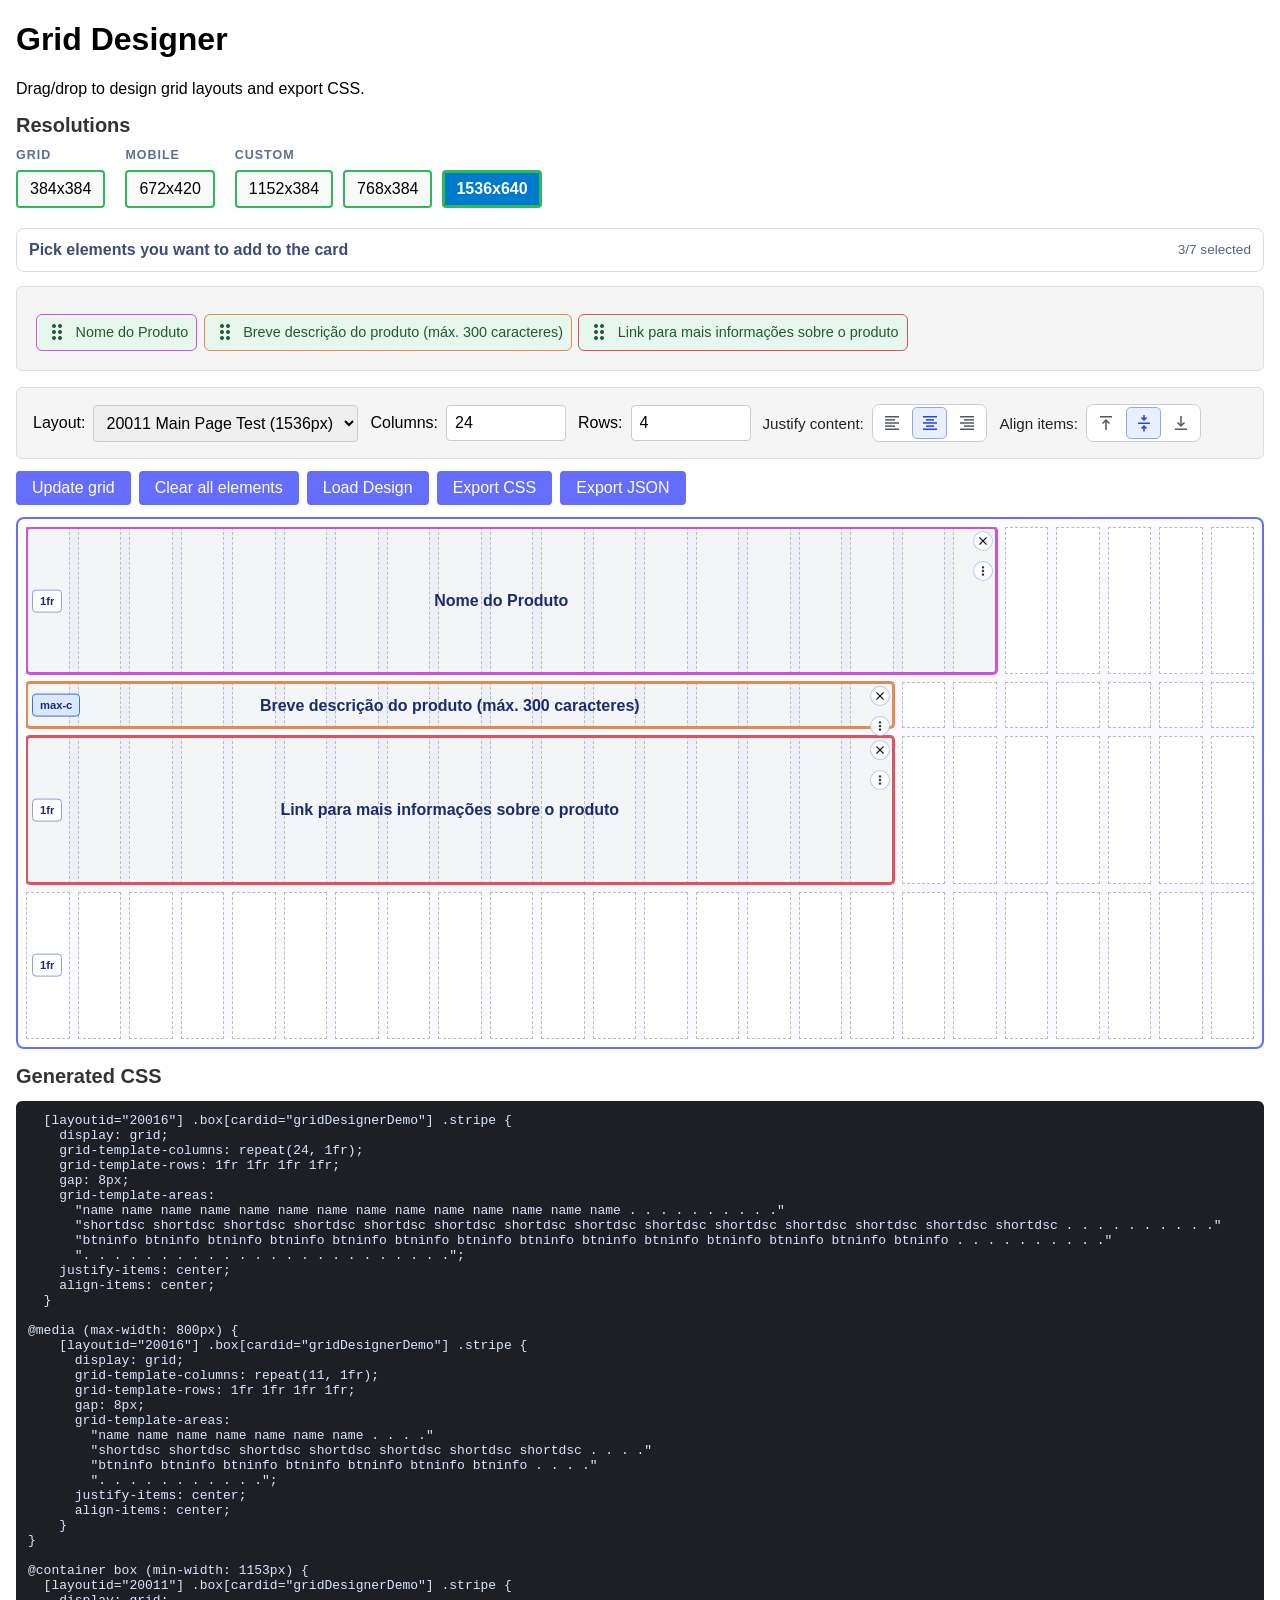
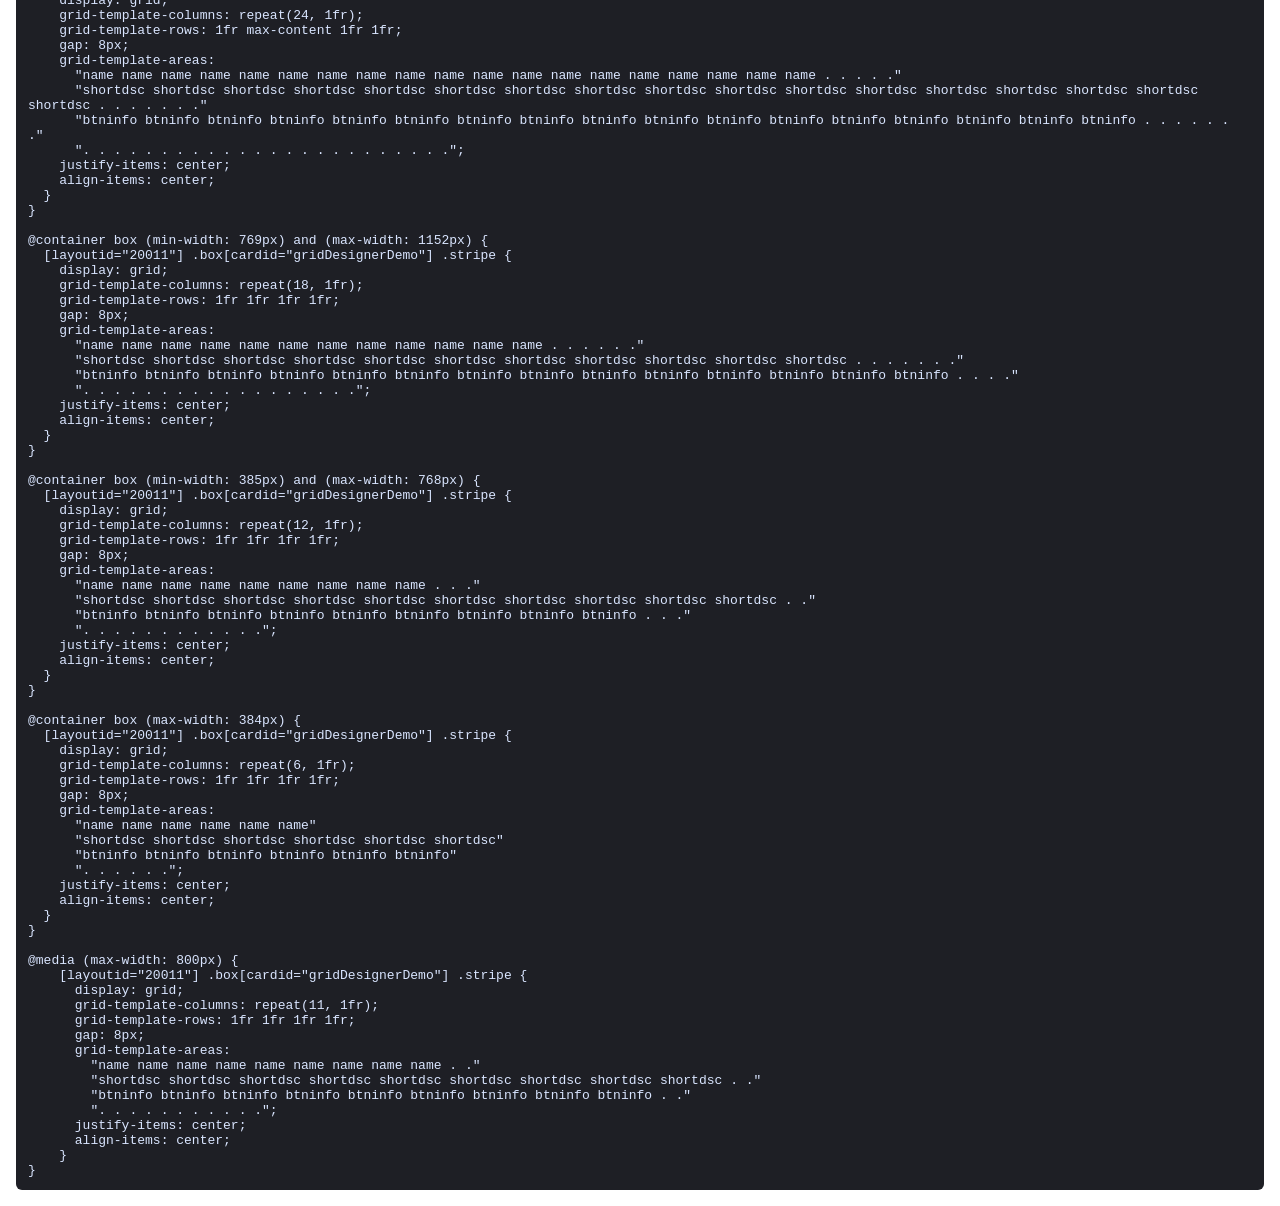
==== index.html @ e517db54 "fix: remove unused rowControls" ====
<!doctype html>
<html lang="en">
	<head>
		<meta charset="UTF-8" />
		<meta name="viewport" content="width=device-width, initial-scale=1.0" />
		<title>Grid Designer - Vanilla JS Starter</title>
		<link rel="stylesheet" href="main.css" />
		<link rel="stylesheet" href="style.css" />
		<link
			rel="stylesheet"
			href="https://fonts.googleapis.com/css2?family=Material+Symbols+Outlined:opsz,wght,FILL,GRAD@20..48,100..700,0..1,-50..200"
		/>
	</head>
	<body>
		<dialog id="confirm-dialog"></dialog>
		<header>
			<h1>Grid Designer</h1>
			<p>Drag/drop to design grid layouts and export CSS.</p>
		</header>

		<section>
			<h2>Resolutions</h2>
			<div id="resolutionTabs">
				<div class="resolution-group" data-resolution-type="grid">
					<div class="resolution-group-caption">GRID</div>
					<div class="resolution-group-options"></div>
				</div>
				<div class="resolution-group" data-resolution-type="mobile">
					<div class="resolution-group-caption">MOBILE</div>
					<div class="resolution-group-options"></div>
				</div>
				<div class="resolution-group" data-resolution-type="custom">
					<div class="resolution-group-caption">CUSTOM</div>
					<div class="resolution-group-options"></div>
				</div>
			</div>
		</section>

		<section id="tagSelectionPanel" class="tag-selector">
			<details id="tagSelectorDetails" class="tag-selector__details" open>
				<summary class="tag-selector__summary">
					<span class="tag-selector__title"
						>Pick elements you want to add to the card</span
					>
					<span id="tagSelectorMeta" class="tag-selector__meta"></span>
				</summary>
				<div class="tag-selector__body">
					<div id="tagSelectorList" class="tag-selector__list"></div>
					<div class="tag-selector__actions">
						<button id="tagSelectionSave" type="button">Save selected tags</button>
						<button id="tagSelectionEdit" type="button" style="display: none">
							Edit selection
						</button>
					</div>
				</div>
			</details>
		</section>

		<section id="elements">
			<div id="elementList"></div>
			<div id="unfinishedDesignNotice" class="tag-selector__notice" hidden>
				This design is not finished yet. Place all selected elements before it can be saved.
			</div>
		</section>

		<section id="controls">
			<div id="responsiveSettings">
				<label>
					Layout:
					<select id="mainMaxWidth"></select>
				</label>

				<label>
					Columns:
					<input id="colCount" type="number" min="1" max="24" />
				</label>

				<label>
					Rows:
					<input id="rowCount" type="number" value="4" min="1" max="20" />
				</label>

				<div class="control-field">
					<span class="control-label">Justify content:</span>
					<fieldset class="icon-radio-group" aria-label="Justify content">
						<label class="icon-radio" title="Start">
							<input type="radio" name="justifyContent" value="start" />
							<span class="material-symbols-outlined" aria-hidden="true"
								>format_align_left</span
							>
						</label>
						<label class="icon-radio" title="Center">
							<input type="radio" name="justifyContent" value="center" />
							<span class="material-symbols-outlined" aria-hidden="true"
								>format_align_center</span
							>
						</label>
						<label class="icon-radio" title="End">
							<input type="radio" name="justifyContent" value="end" />
							<span class="material-symbols-outlined" aria-hidden="true"
								>format_align_right</span
							>
						</label>
					</fieldset>
				</div>

				<div class="control-field">
					<span class="control-label">Align items:</span>
					<fieldset class="icon-radio-group" aria-label="Align items">
						<label class="icon-radio" title="Start">
							<input type="radio" name="alignItems" value="start" />
							<span class="material-symbols-outlined" aria-hidden="true"
								>vertical_align_top</span
							>
						</label>
						<label class="icon-radio" title="Center">
							<input type="radio" name="alignItems" value="center" checked />
							<span class="material-symbols-outlined" aria-hidden="true"
								>vertical_align_center</span
							>
						</label>
						<label class="icon-radio" title="End">
							<input type="radio" name="alignItems" value="end" />
							<span class="material-symbols-outlined" aria-hidden="true"
								>vertical_align_bottom</span
							>
						</label>
					</fieldset>
				</div>
			</div>

			<div class="control-actions">
				<button id="buildGrid">Update grid</button>
				<button id="clearGrid">Clear all elements</button>
				<button id="loadDesign">Load Design</button>
				<input type="file" id="importState" accept=".json" style="display: none" />
				<button id="exportCss">Export CSS</button>
				<button id="exportJson">Export JSON</button>
			</div>
		</section>

		<section id="gridWrapper">
			<div id="grid" class="grid"></div>
		</section>

		<section id="output">
			<h2>Generated CSS</h2>
			<pre id="cssCode"></pre>
		</section>

		<!-- <script src="script.js"></script> -->
		<script src="grid-designer-class.js"></script>
		<script src="confirm-dialog.js"></script>
		<script src="grid-designer-state.js"></script>
		<script src="grid-designer-resolutions.js"></script>
		<script src="grid-designer-css.js"></script>
		<script src="grid-designer-layout.js"></script>
		<script src="grid-designer-render.js"></script>
		<script src="grid-designer-tag-layout-controls-class.js"></script>
		<script src="grid-designer-tag-layout-controls.js"></script>
		<script src="grid-designer-tag-panel.js"></script>
		<script src="grid-designer-interactions.js"></script>
		<script src="grid-designer-pointer.js"></script>
		<script src="grid-designer-api.js"></script>
		<script src="use-script.js"></script>
	</body>
</html>
---- main.css ----
* {
	box-sizing: border-box;
}
body {
	font-family: Arial, sans-serif;
	margin: 1rem;
}
header {
	margin-bottom: 1rem;
}
input[type="text"],
input[type="number"],
input[type=\"string\"],
select {
	border: 1px solid #ccc;
	border-radius: 4px;
	padding: 0.5rem;
	font-size: 1rem;
	min-width: 120px;
}
input[readonly] {
	background-color: #e8e8e8;
	cursor: not-allowed;
	color: #666;
}
button {
	background: #656dff;
	color: white;
	border: none;
	border-radius: 4px;
	padding: 0.5rem 1rem;
	font-size: 1rem;
	cursor: pointer;
	white-space: nowrap;
}
button:hover {
	background: #535aff;
}
h2 {
	font-size: 1.25rem;
	color: #333;
	margin-bottom: 0.75rem;
}
---- style.css ----
#controls {
	display: grid;
	grid-template-columns: 1fr;
	gap: 0.75rem;
	align-items: start;
	margin-bottom: 0.75rem;
	max-width: 100%;
}
#controls .control-actions {
	display: flex;
	gap: 0.5rem;
	flex-wrap: wrap;
}
#controls label {
	display: flex;
	gap: 0.5rem;
	align-items: center;
}
#controls > label:first-child {
	margin-top: 0.5rem;
}
#responsiveSettings {
	border: 1px solid #ddd;
	border-radius: 6px;
	padding: 1rem;
	background: #f5f5f5;
	display: flex;
	flex-wrap: wrap;
	gap: 0.75rem;
}
#responsiveSettings h3 {
	margin: 0;
	font-size: 0.95rem;
	color: #333;
}
#responsiveSettings label {
	display: flex;
	gap: 0.5rem;
	align-items: center;
}
.control-field {
	display: flex;
	gap: 0.5rem;
	align-items: center;
}
.control-label {
	font-size: 0.95rem;
	color: #1f2328;
}
.icon-radio-group {
	display: inline-flex;
	gap: 0.125rem;
	margin: 0;
	padding: 0.125rem;
	border: 1px solid #ccc;
	border-radius: 0.45rem;
	background: #fff;
}
.icon-radio {
	position: relative;
	display: inline-flex;
	align-items: center;
	justify-content: center;
	width: 2.2rem;
	height: 2rem;
	border-radius: 0.3rem;
	border: 1px solid transparent;
	color: #525760;
	cursor: pointer;
	transition:
		background-color 120ms ease,
		border-color 120ms ease,
		color 120ms ease;
}
.icon-radio input {
	position: absolute;
	opacity: 0;
	inset: 0;
	margin: 0;
	cursor: pointer;
}
.icon-radio .material-symbols-outlined {
	font-size: 1.25rem;
	line-height: 1;
	pointer-events: none;
}
.icon-radio:hover {
	background: #f3f6ff;
	border-color: #bfc9e4;
}
.icon-radio:has(input:checked) {
	background: #e9efff;
	border-color: #8ea8ef;
	color: #1f4ad1;
}
#gridWrapper {
	margin-bottom: 0.5rem;
	border: 2px solid #656dff;
	border-radius: 8px;
	padding: 0.5rem;
	overflow: hidden;
	max-width: 100%;
	display: block;
	width: min(100%, calc(60vh * var(--grid-aspect-ratio, 1.6) + 20px));
	margin-left: 0;
	margin-top: 0;
}
#grid {
	position: relative;
	background: #f9f9ff;
	width: 100%;
	height: auto;
	aspect-ratio: var(--grid-aspect-ratio, 16 / 10);
	overflow: hidden;
	--area-preview-justify: center;
	--area-preview-align: center;
}
.grid-layer {
	position: absolute;
	inset: 0;
	display: grid;
	gap: 8px;
	min-width: 0;
	min-height: 0;
}
.grid-layer--cells {
	z-index: 1;
	pointer-events: auto;
}
.grid-layer--areas {
	z-index: 2;
	pointer-events: none;
}
.grid-layer--row-heights {
	z-index: 3;
	pointer-events: none;
}
.row-height-cell {
	position: relative;
	pointer-events: none;
}
.row-height-btn {
	position: absolute;
	left: 6px;
	top: 50%;
	transform: translateY(-50%);
	pointer-events: auto;
	background: rgba(255, 255, 255, 0.9);
	border: 1px solid #8fa0d1;
	border-radius: 4px;
	font-size: 0.7rem;
	font-weight: 700;
	color: #1a2b6f;
	padding: 2px 7px;
	cursor: pointer;
	line-height: 1.5;
	z-index: 4;
	transition:
		background 0.15s,
		border-color 0.15s;
	white-space: nowrap;
}
.row-height-btn:hover {
	background: #dce8ff;
	border-color: #3c6edc;
}
.row-height-btn--max {
	background: rgba(220, 232, 255, 0.95);
	border-color: #3c6edc;
	color: #1a2b6f;
}
.cell {
	pointer-events: auto;
	border: 1px dashed #bbb;
	background: #fff;
	display: flex;
	justify-content: center;
	align-items: center;
	color: #333;
	user-select: none;
	position: relative;
	overflow: hidden;
	padding: 6px;
}
.cell.assigned {
	background: #e6efff;
	border: 2px solid #84a9ff;
	color: #1f4ad1;
	font-weight: 600;
}
.cell.preview {
	outline: 2px dashed #51c43b;
	background-color: rgba(81, 196, 59, 0.25);
}
.cell.preview-conflict {
	outline: 2px dashed #ff4444;
	background-color: rgba(255, 68, 68, 0.25);
}
.area-block {
	position: relative;
	display: flex;
	align-items: var(--area-preview-align);
	justify-content: var(--area-preview-justify);
	align-self: stretch;
	justify-self: stretch;
	min-width: 0;
	min-height: 0;
	overflow: visible;
	background: rgba(100, 160, 255, 0.15);
	border: 2px solid #3c6edc;
	border-radius: 4px;
	font-weight: 600;
	color: #1a2b6f;
	pointer-events: auto;
	cursor: default;
	user-select: none;
	-webkit-user-drag: none;
}
.area-block__label {
	max-width: 100%;
	min-width: 0;
	padding: 4px 26px 4px 6px;
	white-space: pre-wrap;
	overflow-wrap: normal;
	word-break: normal;
	display: -webkit-box;
	-webkit-box-orient: vertical;
	-webkit-line-clamp: 4;
	overflow: hidden;
	line-height: 1.2;
	cursor: text;
	outline: none;
	user-select: text;
}
.area-block__label:focus {
	background: rgba(255, 255, 255, 0.45);
	border-radius: 3px;
}
.area-block__remove {
	position: absolute;
	top: 2px;
	right: 2px;
	background: rgba(255, 255, 255, 0.9);
	color: #121111;
	border: 1px solid rgba(60, 110, 220, 0.35);
	width: 20px;
	height: 20px;
	padding: 0;
	border-radius: 999px;
	line-height: 1;
	font-size: 14px;
	display: inline-flex;
	align-items: center;
	justify-content: center;
	cursor: pointer;
	flex-shrink: 0;
	z-index: 2;
}
.area-block__remove:hover {
	background: #ffffff;
}
.area-block__remove .material-symbols-outlined {
	font-size: 16px;
	line-height: 1;
}
.area-layout-controls {
	position: absolute;
	top: 32px;
	right: 2px;
	z-index: 3;
	pointer-events: auto;
}
.area-layout-controls--open {
	z-index: 20;
}
.area-layout-controls__toggle {
	background: rgba(255, 255, 255, 0.9);
	color: #2c2d34;
	border: 1px solid rgba(60, 110, 220, 0.35);
	width: 20px;
	height: 20px;
	padding: 0;
	border-radius: 999px;
	display: inline-flex;
	align-items: center;
	justify-content: center;
	cursor: pointer;
}
.area-layout-controls__toggle .material-symbols-outlined {
	font-size: 16px;
	line-height: 1;
}
.area-layout-controls__panel {
	position: absolute;
	top: -2px;
	right: 26px;
	min-width: 164px;
	padding: 0.5rem;
	background: #eef2ff;
	border: 1px solid #8fa0d1;
	border-radius: 8px;
	display: grid;
	gap: 0.45rem;
	box-shadow: 0 10px 24px rgba(16, 21, 37, 0.22);
}
.area-layout-controls__panel[hidden] {
	display: none;
}
.area-layout-control__field {
	display: grid;
	gap: 0.25rem;
}
.area-layout-control__label {
	font-size: 0.78rem;
	font-weight: 600;
	color: #404a69;
}
.area-layout-controls__panel .icon-radio-group {
	width: fit-content;
}
.area-block.edge-top,
.area-block.edge-bottom {
	cursor: ns-resize;
}
.area-block.edge-left,
.area-block.edge-right {
	cursor: ew-resize;
}
.element-tag {
	display: inline-flex;
	align-items: center;
	gap: 0.4rem;
	margin: 0.2rem;
	padding: 0.35rem 0.5rem;
	background: #f0f0ff;
	border: 1px solid #bbb;
	border-radius: 6px;
	font-size: 0.9rem;
	cursor: grab;
	user-select: none;
}
.element-tag:active {
	cursor: grabbing;
}
.element-tag.pending {
	background: #fff7d6;
	border-width: 2px;
	box-shadow: 0 0 0 2px rgba(255, 193, 7, 0.25);
}
.element-tag.placed {
	background: #e8f7ee;
	border-color: #5dbd77;
	color: #1f5a31;
}
#elementList {
	margin-top: 0.5rem;
}
#elements {
	background: #f5f5f5;
	border: 1px solid #ddd;
	border-radius: 6px;
	padding: 1rem;
	margin-bottom: 1rem;
}
#elements label {
	display: flex;
	gap: 0.5rem;
	align-items: center;
	margin-bottom: 0.5rem;
}
.tag-selector {
	margin-bottom: 0.85rem;
	padding: 0.75rem;
	background: #ffffff;
	border: 1px solid #d7dbe5;
	border-radius: 8px;
}
.tag-selector__details {
	width: 100%;
}
.tag-selector__summary {
	display: flex;
	justify-content: space-between;
	align-items: center;
	cursor: pointer;
	font-weight: 600;
	color: #3d4b78;
	list-style: none;
}
.tag-selector__summary::-webkit-details-marker {
	display: none;
}
.tag-selector__meta {
	font-size: 0.85rem;
	font-weight: 500;
	color: #56618f;
}
.tag-selector__body {
	margin-top: 0.75rem;
}
.tag-selector__list {
	display: grid;
	gap: 0.5rem;
}
.tag-selector__notice {
	padding: 0.6rem 0.7rem;
	border: 1px solid #f1c071;
	border-radius: 7px;
	background: #fff6e8;
	color: #8a4d00;
	font-size: 0.9rem;
	line-height: 1.35;
}
.tag-selector__item {
	padding: 0.6rem;
	border: 1px solid #dce1ef;
	border-radius: 7px;
	background: #f7f9ff;
}
.tag-selector__tag {
	display: flex;
	align-items: center;
	gap: 0.45rem;
	font-weight: 600;
	color: #3e4767;
	margin: 0;
}
.tag-selector__ctrls {
	margin-top: 0.45rem;
	padding-left: 1.45rem;
	display: grid;
	gap: 0.35rem;
}
.tag-selector__ctrl {
	display: flex;
	align-items: center;
	gap: 0.45rem;
	font-weight: 400;
	color: #4c5578;
	margin: 0;
}
.tag-selector__actions {
	margin-top: 0.65rem;
	display: flex;
	justify-content: flex-end;
	gap: 0.5rem;
}
#tagSelectionEdit {
	background: #3f7dff;
}
#tagSelectionEdit:hover {
	background: #3367d1;
}
#output {
	margin-top: 0.5rem;
}
#output pre {
	white-space: pre-wrap;
	word-break: break-word;
	background: #1e1f25;
	color: #d9e5ff;
	padding: 0.75rem;
	border-radius: 6px;
	min-height: 90px;
}

#resolutionTabs {
	display: flex;
	flex-wrap: wrap;
	align-items: flex-start;
	gap: 20px;
	margin-bottom: 20px;
}
#resolutionTabs .resolution-group {
	display: flex;
	flex-direction: column;
	gap: 8px;
}
#resolutionTabs .resolution-group-caption {
	margin-top: 0;
	margin-right: 0;
	font-size: 0.78rem;
	line-height: 1;
	text-transform: uppercase;
	letter-spacing: 0.08em;
	color: #5f6c96;
	font-weight: 700;
}
#resolutionTabs .resolution-group-options {
	display: flex;
	flex-wrap: wrap;
	gap: 10px;
}
#resolutionTabs label {
	display: inline-block;
	padding: 8px 12px;
	border: 2px solid #ccc;
	background: #f9f9f9;
	cursor: pointer;
	border-radius: 4px;
	transition: all 0.2s;
}
#resolutionTabs label.active {
	background: #007acc;
	color: white;
	border-color: #007acc;
	font-weight: bold;
}
#resolutionTabs label.finished {
	border-color: #2fb95a;
}
#resolutionTabs label.finished.active {
	border-color: #2fb95a;
	box-shadow: inset 0 0 0 1px #2fb95a;
}
#resolutionTabs input[type="radio"] {
	display: none;
}
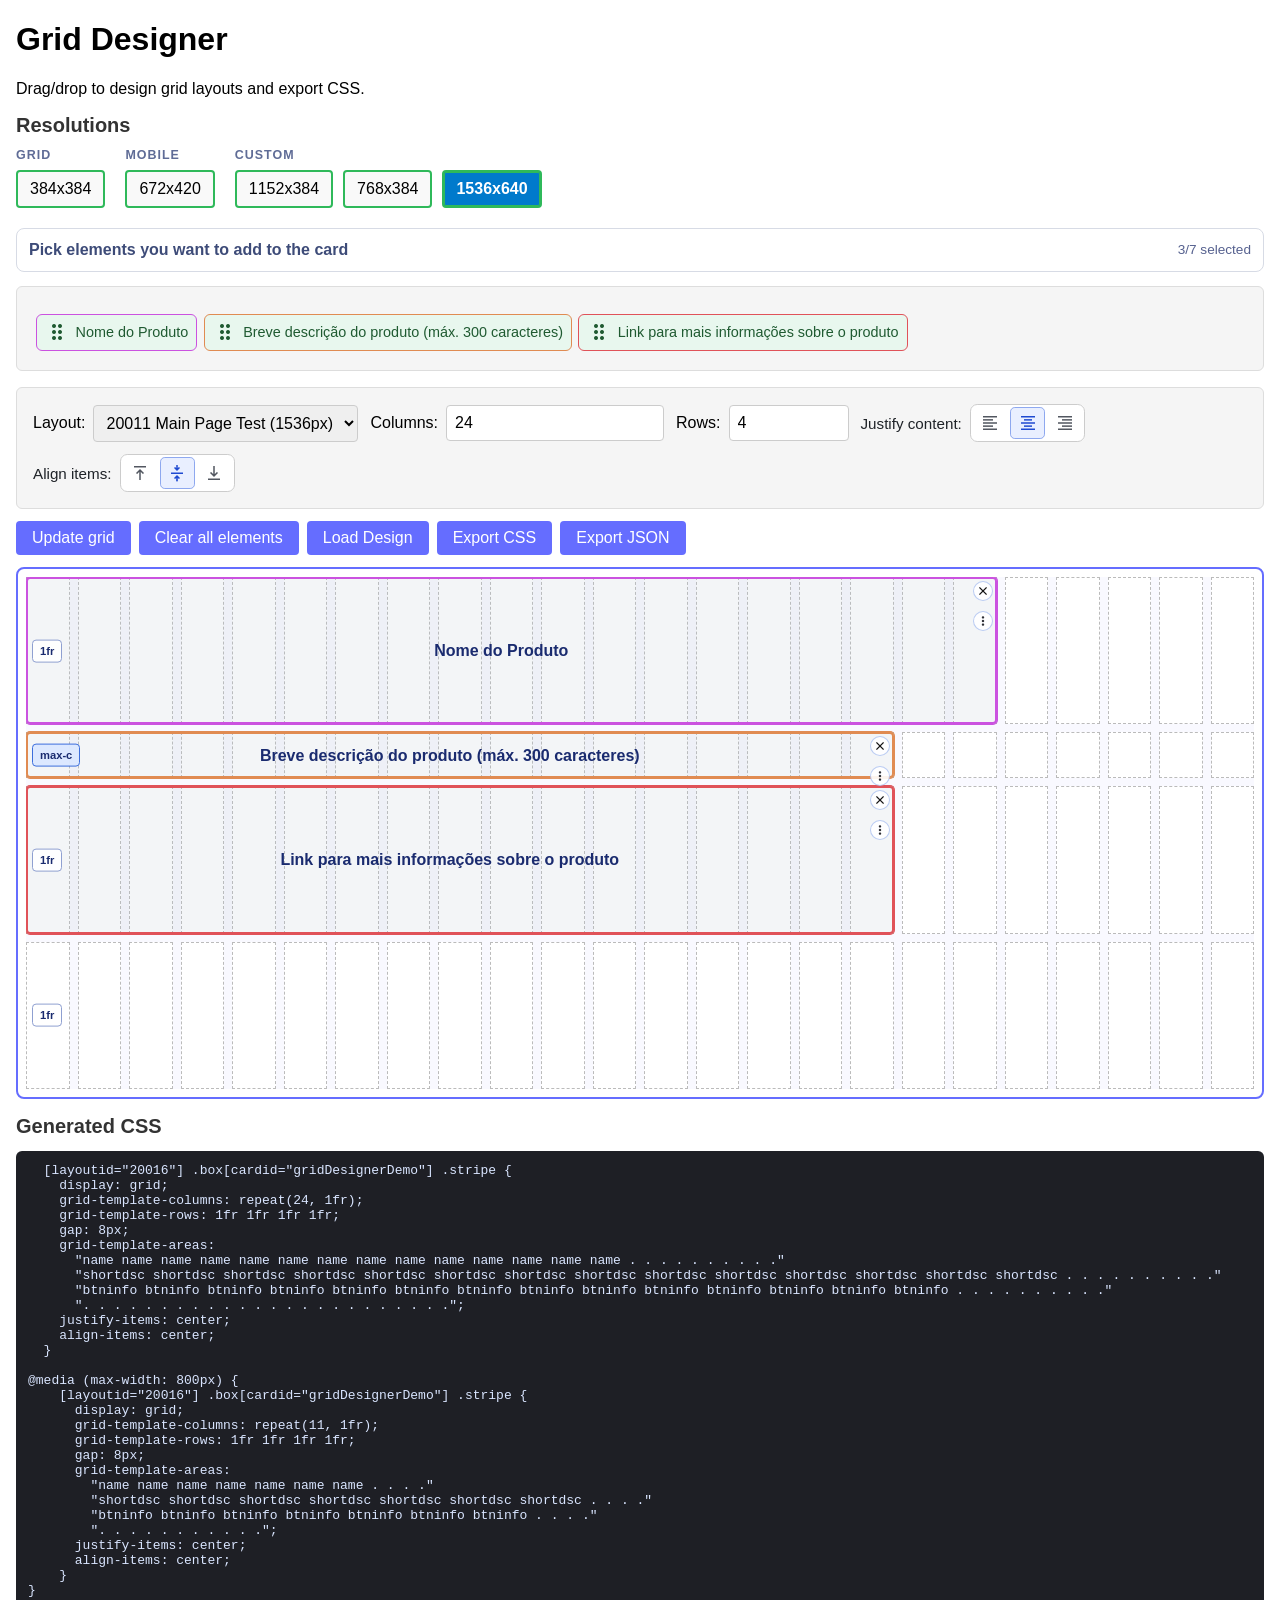
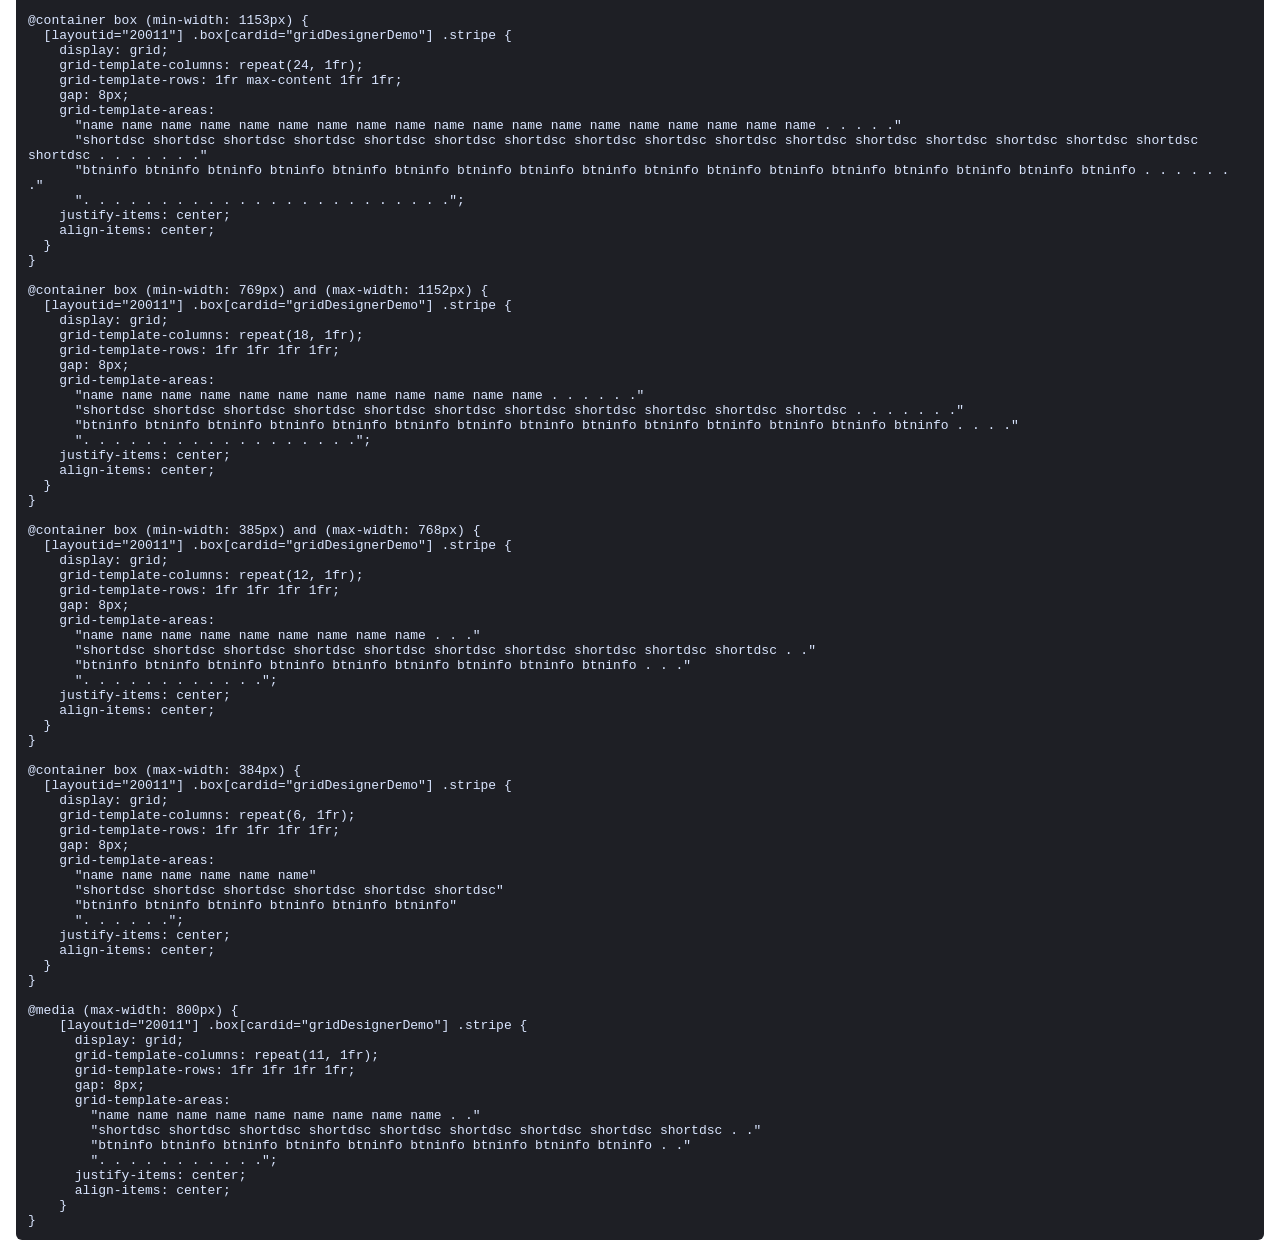
==== commit 544c781f: "refactor: extract tag synchronization into a separate folder" ====
--- a/index.html
+++ b/index.html
@@ -72,7 +72,7 @@
 
 				<label>
 					Columns:
-					<input id="colCount" type="number" min="1" max="24" />
+					<input id="colCount" type="number" min="1" max=12" />
 				</label>
 
 				<label>
@@ -152,6 +152,7 @@
 		<script src="grid-designer-class.js"></script>
 		<script src="confirm-dialog.js"></script>
 		<script src="grid-designer-state.js"></script>
+		<script src="grid-designer-tag-sync.js"></script>
 		<script src="grid-designer-resolutions.js"></script>
 		<script src="grid-designer-css.js"></script>
 		<script src="grid-designer-layout.js"></script>
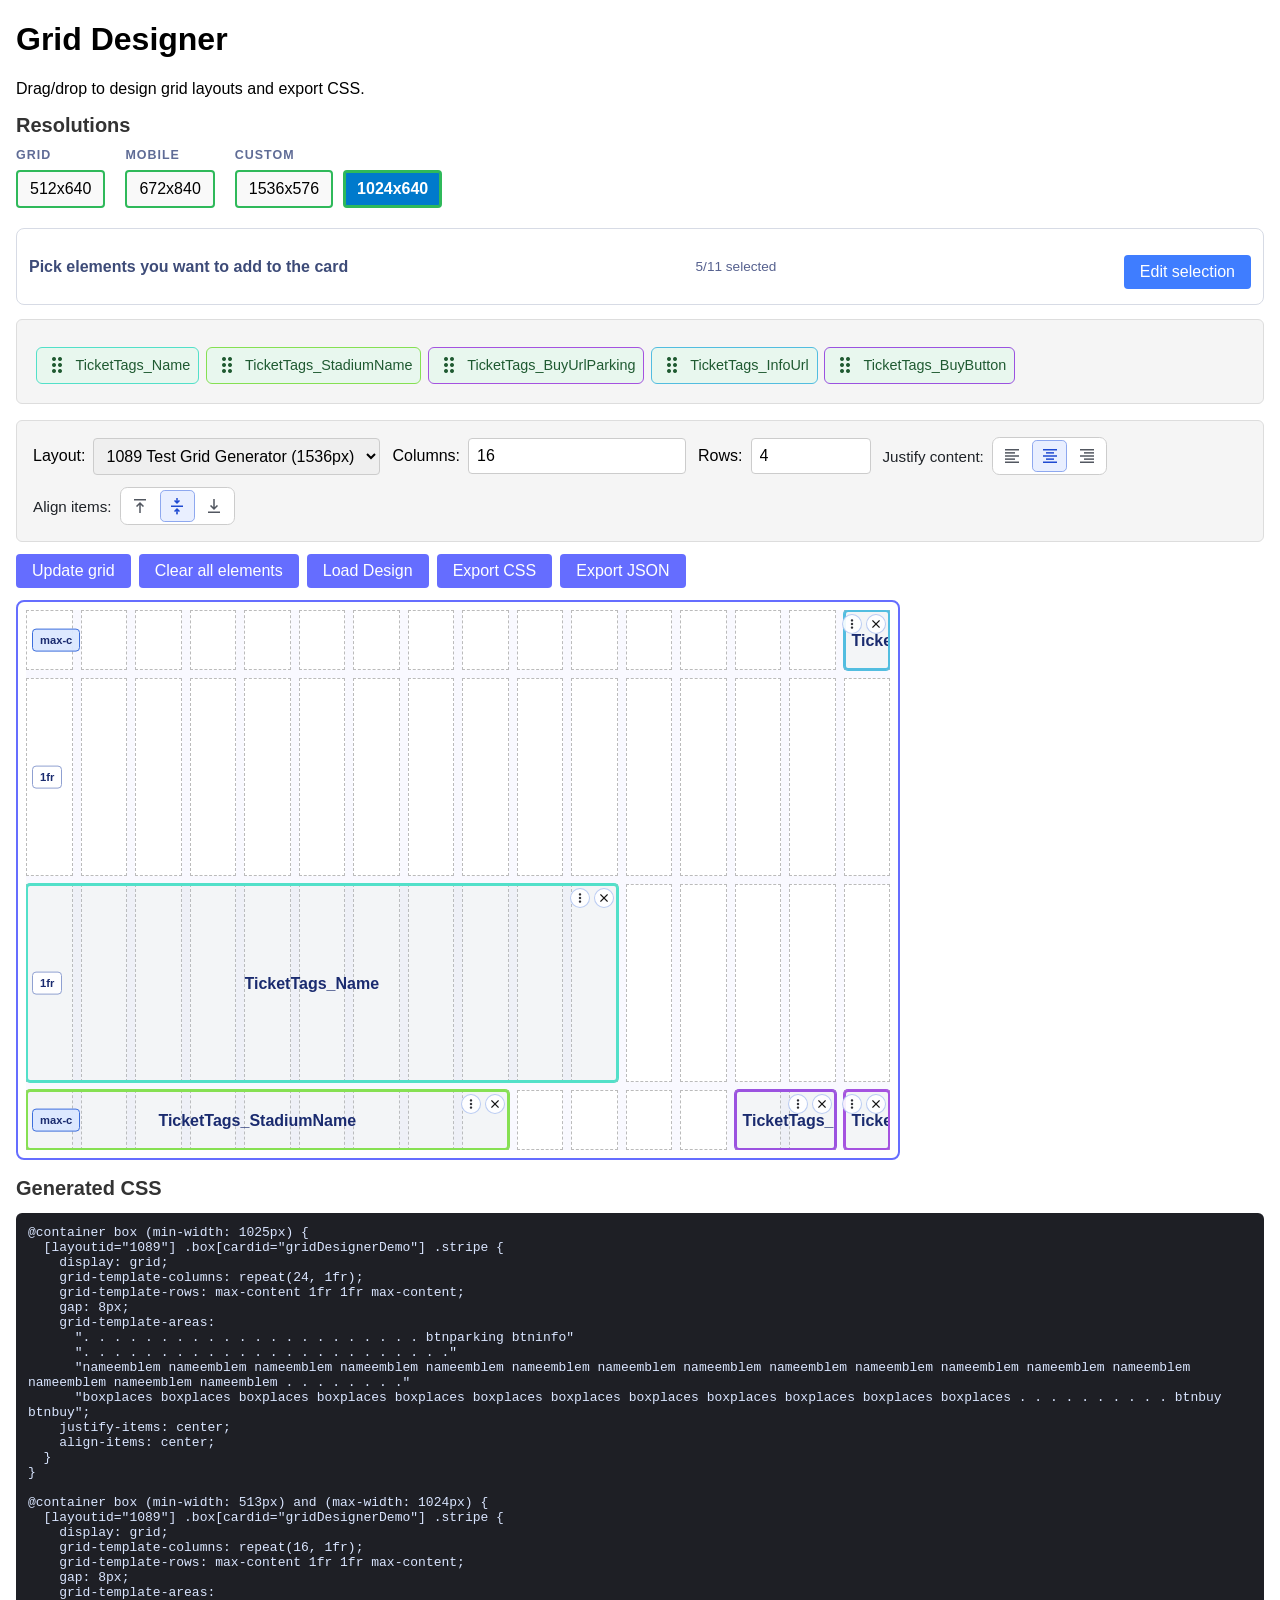
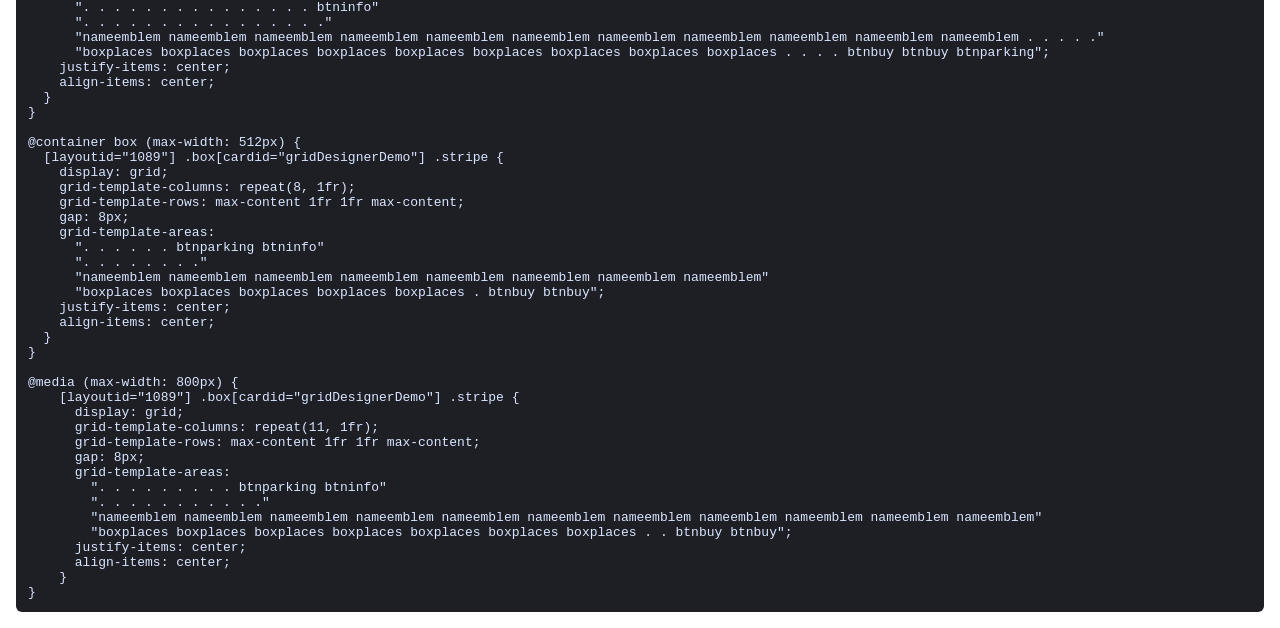
==== commit 91711028: "fix: toggle tag panel by clicking buttons, hide parent checkbox on grouped checkboxes" ====
--- a/index.html
+++ b/index.html
@@ -42,16 +42,16 @@
 					<span class="tag-selector__title"
 						>Pick elements you want to add to the card</span
 					>
-					<span id="tagSelectorMeta" class="tag-selector__meta"></span>
-				</summary>
-				<div class="tag-selector__body">
-					<div id="tagSelectorList" class="tag-selector__list"></div>
+					<h4 id="tagSelectorMeta" class="tag-selector__meta"></h4>
 					<div class="tag-selector__actions">
 						<button id="tagSelectionSave" type="button">Save selected tags</button>
 						<button id="tagSelectionEdit" type="button" style="display: none">
 							Edit selection
 						</button>
 					</div>
+				</summary>
+				<div class="tag-selector__body">
+					<div id="tagSelectorList" class="tag-selector__list"></div>
 				</div>
 			</details>
 		</section>
@@ -149,20 +149,23 @@
 		</section>
 
 		<!-- <script src="script.js"></script> -->
-		<script src="grid-designer-class.js"></script>
-		<script src="confirm-dialog.js"></script>
-		<script src="grid-designer-state.js"></script>
-		<script src="grid-designer-tag-sync.js"></script>
-		<script src="grid-designer-resolutions.js"></script>
-		<script src="grid-designer-css.js"></script>
-		<script src="grid-designer-layout.js"></script>
-		<script src="grid-designer-render.js"></script>
-		<script src="grid-designer-tag-layout-controls-class.js"></script>
-		<script src="grid-designer-tag-layout-controls.js"></script>
-		<script src="grid-designer-tag-panel.js"></script>
-		<script src="grid-designer-interactions.js"></script>
-		<script src="grid-designer-pointer.js"></script>
-		<script src="grid-designer-api.js"></script>
+		<script src="core/class.js"></script>
+		<script src="components/confirm-dialog.js"></script>
+		<script src="core/state.js"></script>
+		<script src="core/tag-sync.js"></script>
+		<script src="components/resolution-option-component.js"></script>
+		<script src="components/tag-component.js"></script>
+		<script src="components/area-controls-component.js"></script>
+		<script src="components/area-block-component.js"></script>
+		<script src="core/resolutions.js"></script>
+		<script src="export/css-generator.js"></script>
+		<script src="layout/layout.js"></script>
+		<script src="render/render.js"></script>
+		<script src="render/tag-layout-controls.js"></script>
+		<script src="render/tag-panel.js"></script>
+		<script src="interactions/interactions.js"></script>
+		<script src="interactions/pointer.js"></script>
+		<script src="api/api.js"></script>
 		<script src="use-script.js"></script>
 	</body>
 </html>
--- a/style.css
+++ b/style.css
@@ -265,10 +265,13 @@
 }
 .area-layout-controls {
 	position: absolute;
-	top: 32px;
+	top: 2px;
 	right: 2px;
 	z-index: 3;
 	pointer-events: auto;
+	display: inline-flex;
+	align-items: center;
+	gap: 4px;
 }
 .area-layout-controls--open {
 	z-index: 20;
@@ -290,10 +293,15 @@
 	font-size: 16px;
 	line-height: 1;
 }
+.area-layout-controls .area-block__remove {
+	position: static;
+	top: auto;
+	right: auto;
+}
 .area-layout-controls__panel {
 	position: absolute;
 	top: -2px;
-	right: 26px;
+	right: calc(100% + 6px);
 	min-width: 164px;
 	padding: 0.5rem;
 	background: #eef2ff;
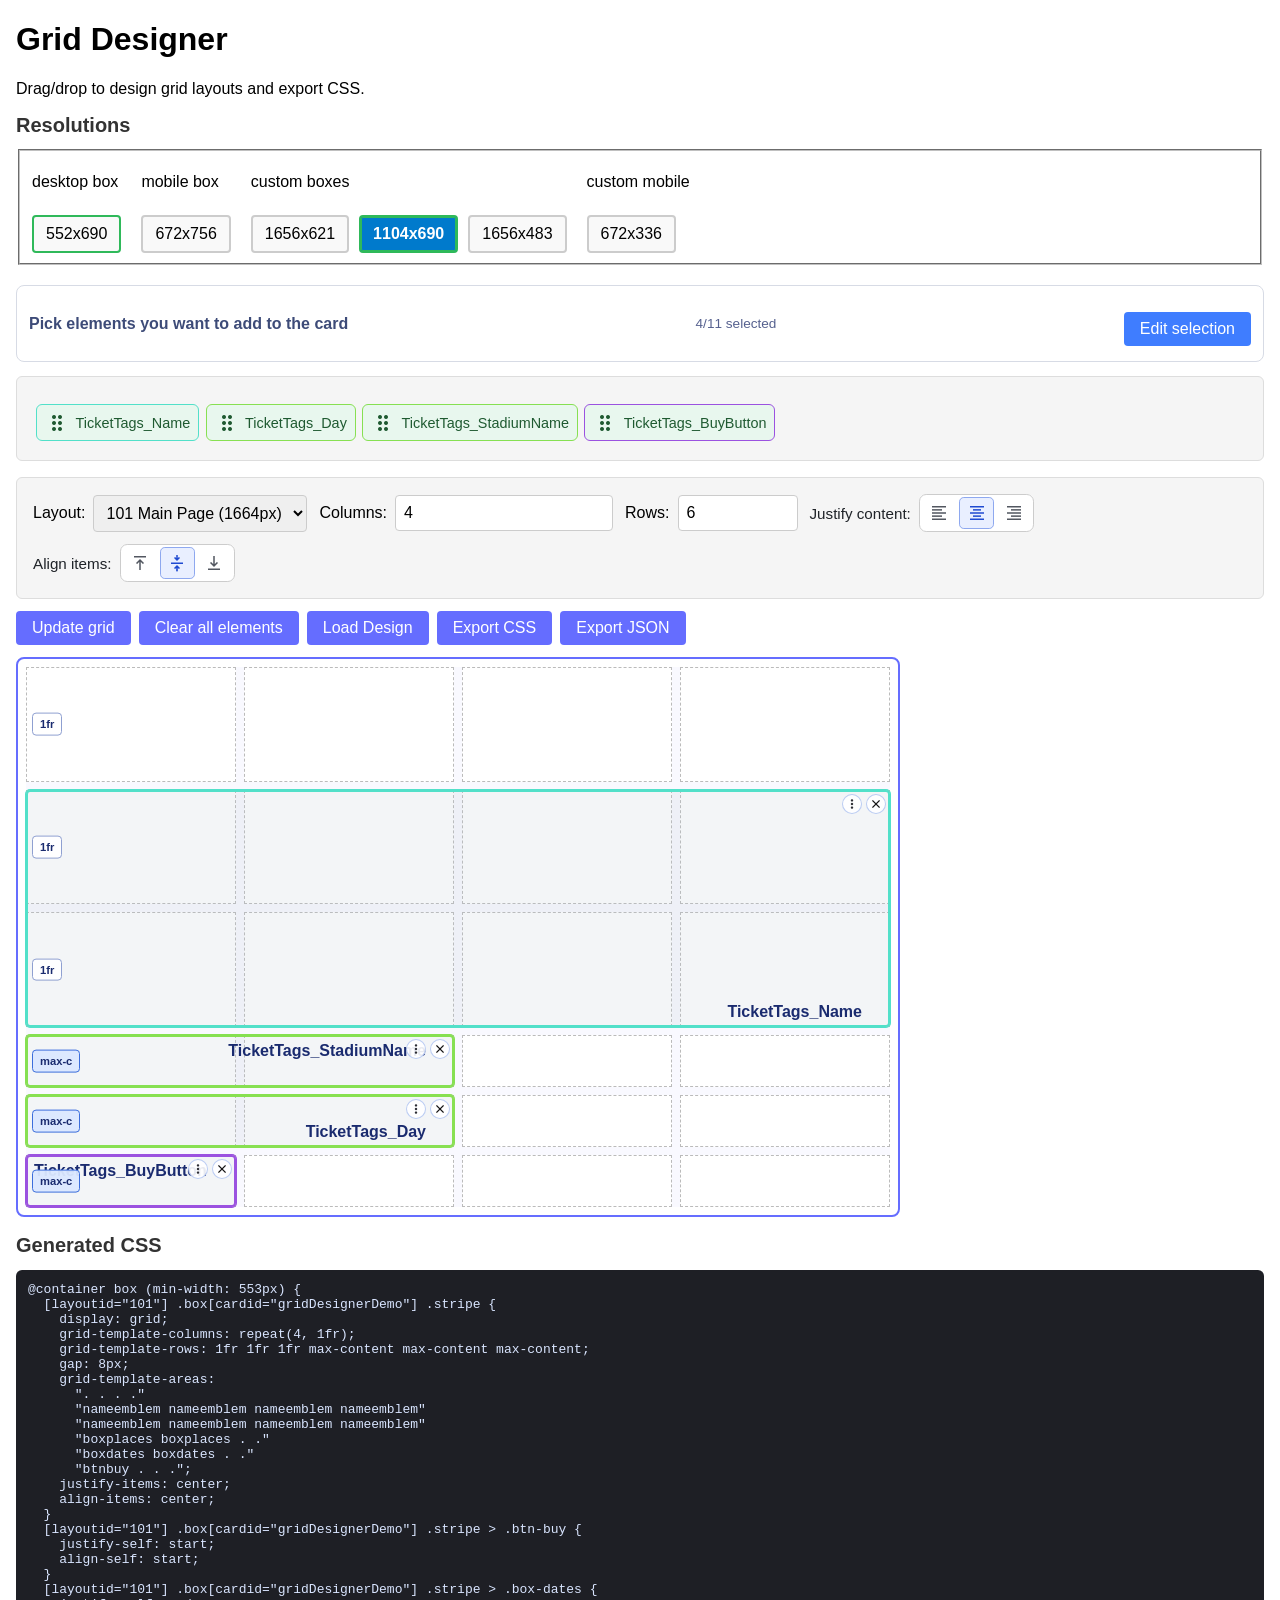
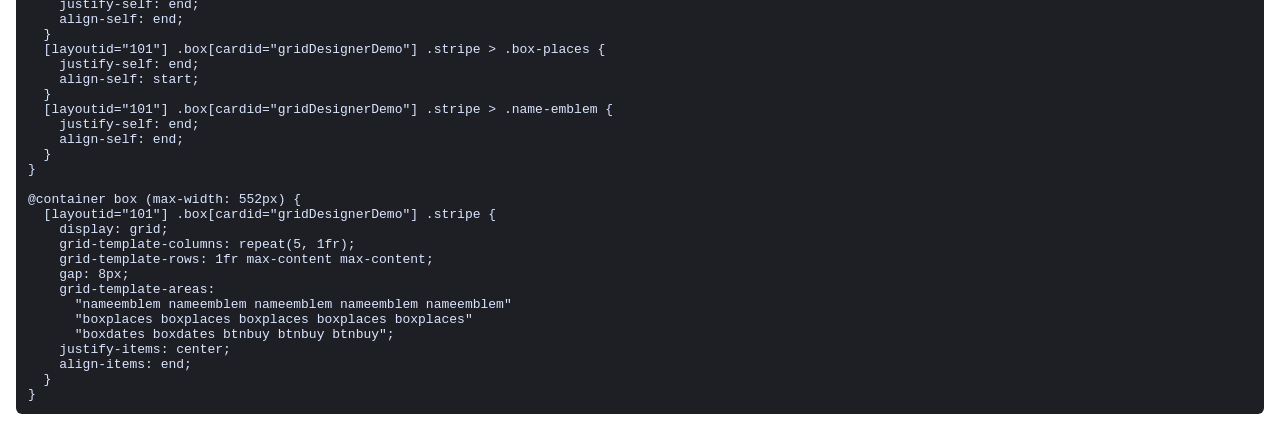
==== commit 9b4b32ad: "refactor: change resolutions structure" ====
--- a/index.html
+++ b/index.html
@@ -20,20 +20,24 @@
 
 		<section>
 			<h2>Resolutions</h2>
-			<div id="resolutionTabs">
-				<div class="resolution-group" data-resolution-type="grid">
-					<div class="resolution-group-caption">GRID</div>
-					<div class="resolution-group-options"></div>
-				</div>
-				<div class="resolution-group" data-resolution-type="mobile">
-					<div class="resolution-group-caption">MOBILE</div>
-					<div class="resolution-group-options"></div>
-				</div>
-				<div class="resolution-group" data-resolution-type="custom">
-					<div class="resolution-group-caption">CUSTOM</div>
-					<div class="resolution-group-options"></div>
-				</div>
-			</div>
+			<fieldset id="resolutionTabs">
+                    <div class="resolution-group" data-resolution-type="grid">
+                        <p class="msg-advice">desktop box</p>
+                        <div class="resolution-group-options"></div>
+                    </div>
+                    <div class="resolution-group" data-resolution-type="mobile">
+                        <p class="msg-advice">mobile box</p>
+                        <div class="resolution-group-options"></div>
+                    </div>
+                    <div class="resolution-group" data-resolution-type="custom">
+                        <p class="msg-advice">custom boxes</p>
+                        <div class="resolution-group-options"></div>
+                    </div>
+                    <div class="resolution-group" data-resolution-type="custom-mobile">
+                        <p class="msg-advice">custom mobile</p>
+                        <div class="resolution-group-options"></div>
+                    </div>
+                </fieldset>
 		</section>
 
 		<section id="tagSelectionPanel" class="tag-selector">
--- a/style.css
+++ b/style.css
@@ -98,12 +98,12 @@
 	border: 2px solid #656dff;
 	border-radius: 8px;
 	padding: 0.5rem;
-	overflow: hidden;
 	max-width: 100%;
 	display: block;
 	width: min(100%, calc(60vh * var(--grid-aspect-ratio, 1.6) + 20px));
 	margin-left: 0;
 	margin-top: 0;
+	container-type: inline-size;
 }
 #grid {
 	position: relative;
@@ -111,9 +111,9 @@
 	width: 100%;
 	height: auto;
 	aspect-ratio: var(--grid-aspect-ratio, 16 / 10);
-	overflow: hidden;
 	--area-preview-justify: center;
 	--area-preview-align: center;
+	--grid-row-min: 60px;
 }
 .grid-layer {
 	position: absolute;
@@ -326,6 +326,25 @@
 .area-layout-controls__panel .icon-radio-group {
 	width: fit-content;
 }
+
+@container (max-width: 920px) {
+	#grid {
+		--grid-row-min: 52px;
+	}
+}
+
+@container (max-width: 760px) {
+	#grid {
+		--grid-row-min: 44px;
+	}
+}
+
+@container (max-width: 560px) {
+	#grid {
+		--grid-row-min: 36px;
+	}
+}
+
 .area-block.edge-top,
 .area-block.edge-bottom {
 	cursor: ns-resize;
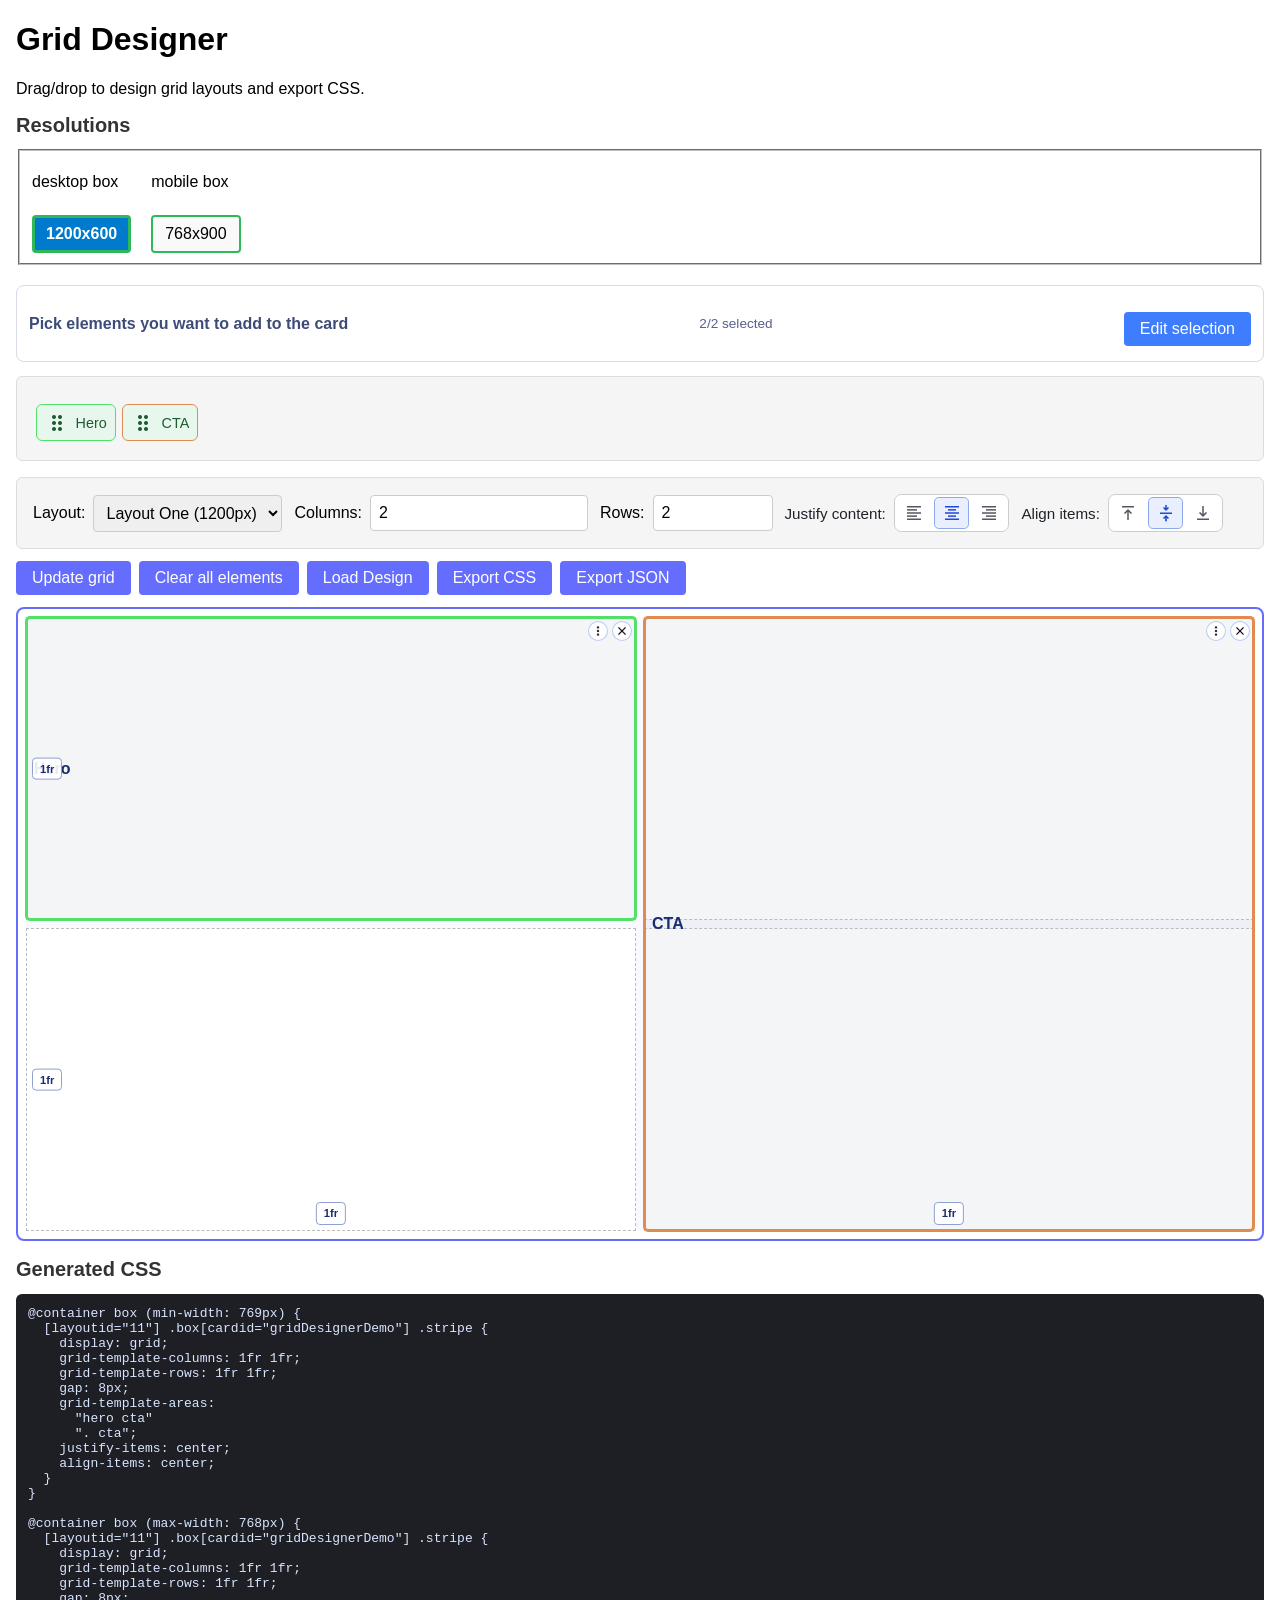
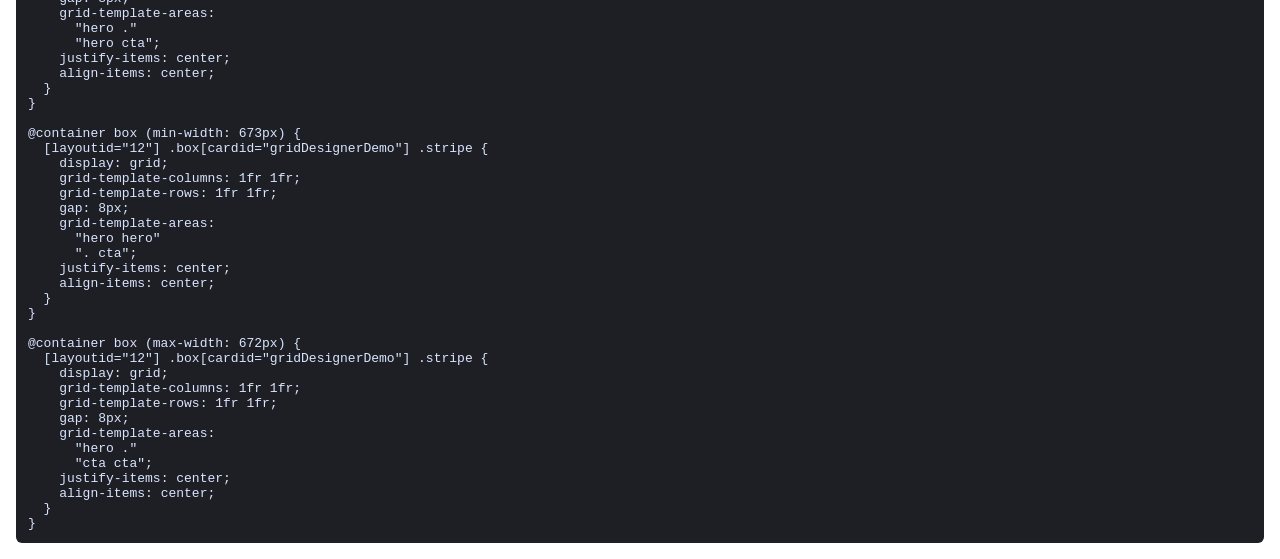
==== commit fb15acaa: "asdd buy-mode and inner layouting" ====
--- a/index.html
+++ b/index.html
@@ -143,9 +143,11 @@
 			</div>
 		</section>
 
-		<section id="gridWrapper">
-			<div id="grid" class="grid"></div>
-		</section>
+		<div id="gridOuter">
+			<section id="gridWrapper">
+				<div id="grid" class="grid"></div>
+			</section>
+		</div>
 
 		<section id="output">
 			<h2>Generated CSS</h2>
@@ -157,6 +159,7 @@
 		<script src="components/confirm-dialog.js"></script>
 		<script src="core/state.js"></script>
 		<script src="core/tag-sync.js"></script>
+		<script src="core/buy-mode.js"></script>
 		<script src="components/resolution-option-component.js"></script>
 		<script src="components/tag-component.js"></script>
 		<script src="components/area-controls-component.js"></script>
--- a/style.css
+++ b/style.css
@@ -100,7 +100,7 @@
 	padding: 0.5rem;
 	max-width: 100%;
 	display: block;
-	width: min(100%, calc(60vh * var(--grid-aspect-ratio, 1.6) + 20px));
+	width: min(100%, calc(70vh * var(--grid-aspect-ratio, 1.6) + 20px));
 	margin-left: 0;
 	margin-top: 0;
 	container-type: inline-size;
@@ -113,7 +113,7 @@
 	aspect-ratio: var(--grid-aspect-ratio, 16 / 10);
 	--area-preview-justify: center;
 	--area-preview-align: center;
-	--grid-row-min: 60px;
+	/* --grid-row-min is set on #gridWrapper in JS (cqw-based, scales with rendered size) */
 }
 .grid-layer {
 	position: absolute;
@@ -169,6 +169,44 @@
 	border-color: #3c6edc;
 	color: #1a2b6f;
 }
+.grid-layer--col-widths {
+	z-index: 3;
+	pointer-events: none;
+}
+.col-width-cell {
+	position: relative;
+	pointer-events: none;
+}
+.col-width-btn {
+	position: absolute;
+	bottom: 6px;
+	left: 50%;
+	transform: translateX(-50%);
+	pointer-events: auto;
+	background: rgba(255, 255, 255, 0.9);
+	border: 1px solid #8fa0d1;
+	border-radius: 4px;
+	font-size: 0.7rem;
+	font-weight: 700;
+	color: #1a2b6f;
+	padding: 2px 7px;
+	cursor: pointer;
+	line-height: 1.5;
+	z-index: 4;
+	transition:
+		background 0.15s,
+		border-color 0.15s;
+	white-space: nowrap;
+}
+.col-width-btn:hover {
+	background: #dce8ff;
+	border-color: #3c6edc;
+}
+.col-width-btn--max {
+	background: rgba(220, 232, 255, 0.95);
+	border-color: #3c6edc;
+	color: #1a2b6f;
+}
 .cell {
 	pointer-events: auto;
 	border: 1px dashed #bbb;
@@ -205,6 +243,9 @@
 	justify-self: stretch;
 	min-width: 0;
 	min-height: 0;
+	/* isolates label content from ancestor grid track sizing (fixes max-content columns/rows
+	   being inflated by long spanning text) — box is still sized normally via grid placement */
+	contain: inline-size;
 	overflow: visible;
 	background: rgba(100, 160, 255, 0.15);
 	border: 2px solid #3c6edc;
@@ -217,12 +258,13 @@
 	-webkit-user-drag: none;
 }
 .area-block__label {
+	width: 100%;
 	max-width: 100%;
 	min-width: 0;
 	padding: 4px 26px 4px 6px;
 	white-space: pre-wrap;
-	overflow-wrap: normal;
-	word-break: normal;
+	overflow-wrap: anywhere;
+	word-break: break-word;
 	display: -webkit-box;
 	-webkit-box-orient: vertical;
 	-webkit-line-clamp: 4;
@@ -289,8 +331,25 @@
 	justify-content: center;
 	cursor: pointer;
 }
+.area-layout-controls__preset-toggle {
+	background: rgba(255, 255, 255, 0.9);
+	color: #2c2d34;
+	border: 1px solid rgba(60, 110, 220, 0.35);
+	width: 20px;
+	height: 20px;
+	padding: 0;
+	border-radius: 999px;
+	display: inline-flex;
+	align-items: center;
+	justify-content: center;
+	cursor: pointer;
+}
 .area-layout-controls__toggle .material-symbols-outlined {
 	font-size: 16px;
+	line-height: 1;
+}
+.area-layout-controls__preset-toggle .material-symbols-outlined {
+	font-size: 14px;
 	line-height: 1;
 }
 .area-layout-controls .area-block__remove {
@@ -311,6 +370,11 @@
 	gap: 0.45rem;
 	box-shadow: 0 10px 24px rgba(16, 21, 37, 0.22);
 }
+.area-layout-controls__preset-panel {
+	top: calc(100% + 6px);
+	right: 0;
+	min-width: 212px;
+}
 .area-layout-controls__panel[hidden] {
 	display: none;
 }
@@ -326,23 +390,35 @@
 .area-layout-controls__panel .icon-radio-group {
 	width: fit-content;
 }
-
-@container (max-width: 920px) {
-	#grid {
-		--grid-row-min: 52px;
-	}
-}
-
-@container (max-width: 760px) {
-	#grid {
-		--grid-row-min: 44px;
-	}
-}
-
-@container (max-width: 560px) {
-	#grid {
-		--grid-row-min: 36px;
-	}
+.area-layout-control__preset-grid {
+	display: grid;
+	grid-template-columns: repeat(2, minmax(0, 1fr));
+	gap: 0.35rem;
+}
+.area-preset-btn {
+	display: inline-flex;
+	align-items: center;
+	justify-content: center;
+	padding: 4px;
+	border: 1px solid #b8c2de;
+	border-radius: 6px;
+	background: #fff;
+	cursor: pointer;
+	line-height: 0;
+}
+.area-preset-btn:hover {
+	border-color: #6d7fbc;
+	background: #f8faff;
+}
+.area-preset-btn.is-active {
+	border-color: #2f66e0;
+	box-shadow: 0 0 0 2px rgba(47, 102, 224, 0.22);
+}
+.area-preset-btn img {
+	display: block;
+	width: 84px;
+	height: 52px;
+	object-fit: cover;
 }
 
 .area-block.edge-top,
